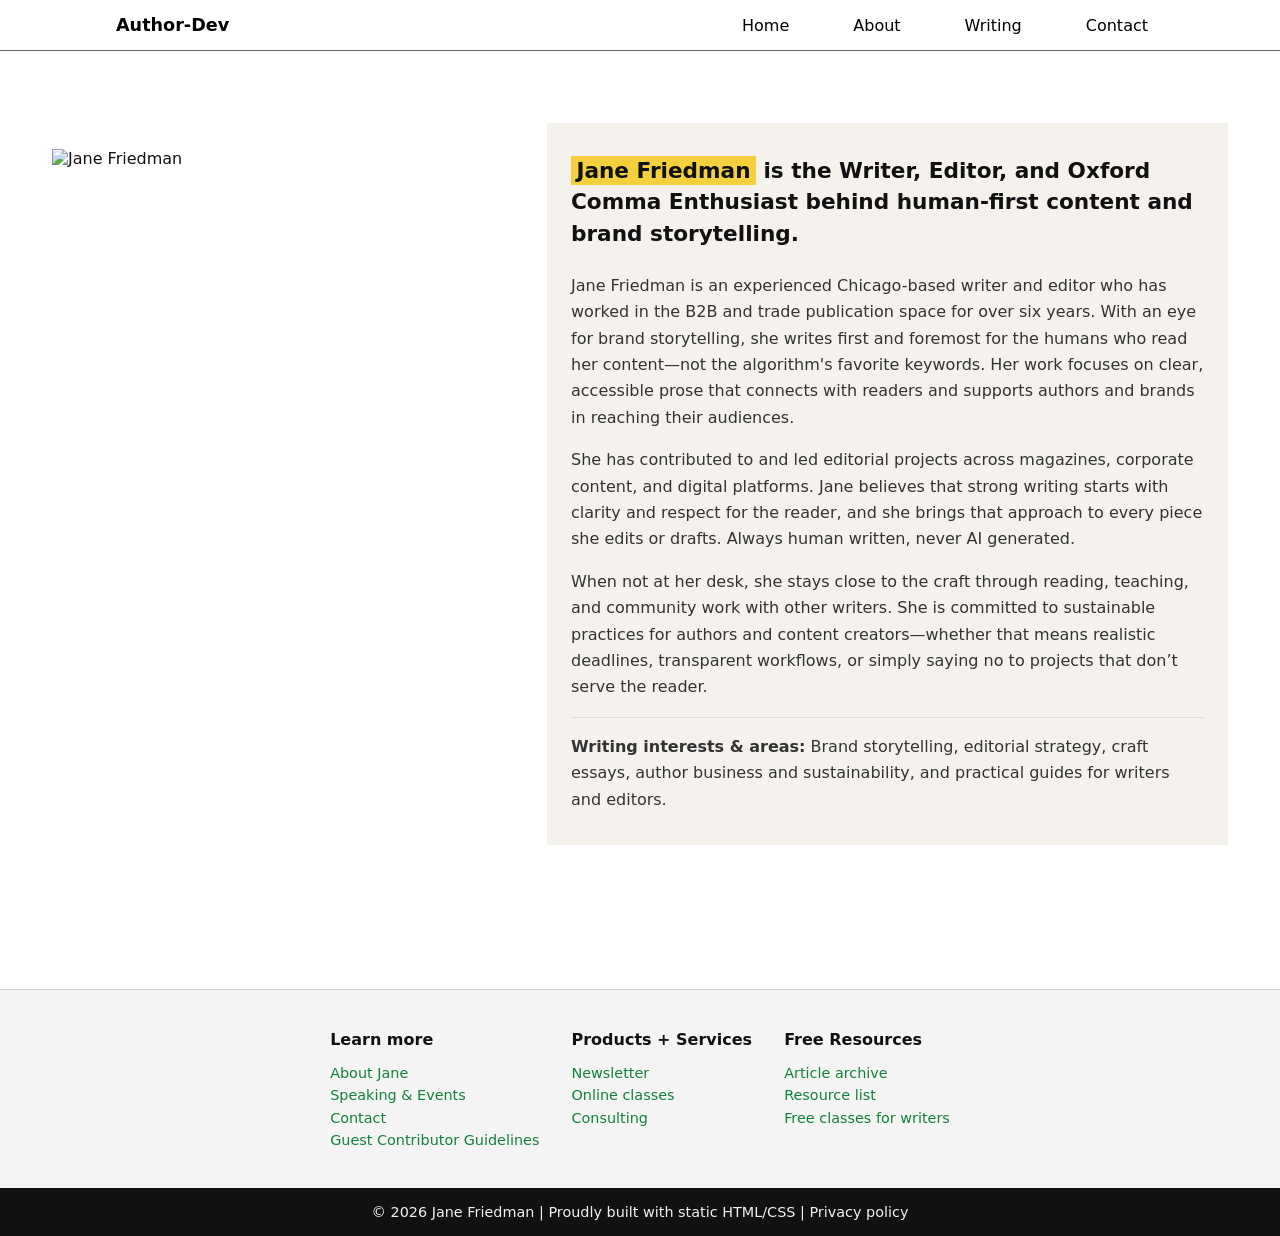
==== about.html @ c70b9437 "Latest Commit" ====
<!DOCTYPE html>
<html lang="en">
<head>
  <meta charset="utf-8" />
  <meta name="viewport" content="width=device-width, initial-scale=1" />
  <meta name="robots" content="noindex, nofollow" />
  <title>About — Author</title>
  <link rel="stylesheet" href="assets/css/style.css" />
</head>
<body>
  <header class="site-header">
    <div class="site-header__inner">
      <a href="index.html" class="site-header__brand">Author-Dev</a>
      <button type="button" class="nav-toggle" aria-label="Open menu" aria-expanded="false">
        <span class="nav-toggle__bar"></span>
        <span class="nav-toggle__bar"></span>
        <span class="nav-toggle__bar"></span>
      </button>
      <nav class="site-nav" aria-label="Primary">
        <ul class="site-nav__list">
          <li class="site-nav__item"><a href="index.html" class="site-nav__link">Home</a></li>
          <li class="site-nav__item"><a href="about.html" class="site-nav__link site-nav__link--active">About</a></li>
          <li class="site-nav__item"><a href="writing.html" class="site-nav__link">Writing</a></li>
          <li class="site-nav__item"><a href="contact.html" class="site-nav__link">Contact</a></li>
        </ul>
      </nav>
    </div>
  </header>

  <main class="page-main">
    <section class="about-section">
      <div class="about-layout">
        <div class="about-image">
          <!-- Replace src with your real headshot when available; until then this image serves as placeholder -->
          <img src="assets/img/jane-friedman.png" alt="Jane Friedman" class="about-img" />
          <!-- Optional: if no image yet, use this placeholder instead and hide the img above -->
          <!-- <div class="about-headshot-placeholder" aria-hidden="true">Headshot placeholder</div> -->
        </div>
        <div class="about-content">
          <p class="about-headline">
            <span class="about-name-highlight">Jane Friedman</span> is the Writer, Editor, and Oxford Comma Enthusiast behind human-first content and brand storytelling.
          </p>
          <div class="about-bio">
            <p>
              Jane Friedman is an experienced Chicago-based writer and editor who has worked in the B2B and trade publication space for over six years. With an eye for brand storytelling, she writes first and foremost for the humans who read her content—not the algorithm's favorite keywords. Her work focuses on clear, accessible prose that connects with readers and supports authors and brands in reaching their audiences.
            </p>
            <p>
              She has contributed to and led editorial projects across magazines, corporate content, and digital platforms. Jane believes that strong writing starts with clarity and respect for the reader, and she brings that approach to every piece she edits or drafts. Always human written, never AI generated.
            </p>
            <p>
              When not at her desk, she stays close to the craft through reading, teaching, and community work with other writers. She is committed to sustainable practices for authors and content creators—whether that means realistic deadlines, transparent workflows, or simply saying no to projects that don’t serve the reader.
            </p>
            <p class="about-interests">
              <strong>Writing interests &amp; areas:</strong> Brand storytelling, editorial strategy, craft essays, author business and sustainability, and practical guides for writers and editors.
            </p>
          </div>
        </div>
      </div>
    </section>
  </main>

  <footer class="site-footer">
    <div class="site-footer__top">
      <div class="site-footer__column">
        <h3 class="site-footer__heading">Learn more</h3>
        <ul class="site-footer__list">
          <li><a href="about.html">About Jane</a></li>
          <li><a href="contact.html">Speaking &amp; Events</a></li>
          <li><a href="contact.html">Contact</a></li>
          <li><a href="writing.html">Guest Contributor Guidelines</a></li>
        </ul>
      </div>

      <div class="site-footer__column">
        <h3 class="site-footer__heading">Products + Services</h3>
        <ul class="site-footer__list">
          <li><a href="#">Newsletter</a></li>
          <li><a href="#">Online classes</a></li>
          <li><a href="#">Consulting</a></li>
        </ul>
      </div>

      <div class="site-footer__column">
        <h3 class="site-footer__heading">Free Resources</h3>
        <ul class="site-footer__list">
          <li><a href="#">Article archive</a></li>
          <li><a href="#">Resource list</a></li>
          <li><a href="#">Free classes for writers</a></li>
        </ul>
      </div>
    </div>

    <div class="site-footer__bottom">
      <p>© 2026 Jane Friedman | Proudly built with static HTML/CSS | Privacy policy</p>
    </div>
  </footer>
  <script src="assets/js/main.js"></script>
</body>
</html>
---- assets/css/style.css ----
*,
*::before,
*::after {
  box-sizing: border-box;
}

html {
  overflow-x: hidden;
  width: 100%;
}

body {
  margin: 0;
  padding: 0;
  overflow-x: hidden;
  width: 100%;
  max-width: 100vw;
}

body {
  font-family: system-ui, -apple-system, BlinkMacSystemFont, "Segoe UI", sans-serif;
  background-color: #ffffff;
  color: #111111;
  overflow-wrap: break-word;
}

.site-header {
  background-color: #ffffff;
  border-bottom: 1px solid #656363;
  overflow-x: hidden;
}

.site-header__inner {
  display: flex;
  flex-wrap: wrap;
  justify-content: space-between;
  align-items: center;
  max-width: min(1080px, 100%);
  margin: 0 auto;
  padding: 15px 1rem;
  box-sizing: border-box;
}

.site-header__brand {
  font-weight: 600;
  font-size: 1.1rem;
  color: #000000;
  text-decoration: none;
}

.site-header__brand:hover {
  text-decoration: underline;
}

.nav-toggle {
  display: none;
  flex-direction: column;
  justify-content: center;
  gap: 5px;
  width: 44px;
  height: 44px;
  padding: 10px;
  background: none;
  border: none;
  cursor: pointer;
}

.nav-toggle__bar {
  display: block;
  width: 22px;
  height: 2px;
  background-color: #111111;
}

.site-nav__list {
  display: flex;
  justify-content: center;
  align-items: center;
  list-style: none;
  padding: 0;
  margin: 0;
  gap: 2rem;
}

.site-nav__link {
  text-decoration: none;
  color: #000000;
  font-weight: 400;
  font-size: 1rem;
  padding: 0.5rem 1rem;
}

main {
  max-width: 100%;
  overflow-x: hidden;
}

/* Hamburger menu: tablet and mobile */
@media (max-width: 1024px) {
  .nav-toggle {
    display: flex;
  }

  .site-nav {
    width: 100%;
    flex-basis: 100%;
    order: 3;
    max-height: 0;
    overflow: hidden;
    background-color: #f8f8f8;
    padding: 0 1rem;
  }

  .site-header.nav-open .site-nav {
    max-height: 400px;
  }

  .site-nav__list {
    display: flex;
    flex-direction: column;
    gap: 0;
    padding: 0.5rem 0 1rem 0;
    border-top: 1px solid #e8e8e8;
  }

  .site-nav__link {
    display: block;
    padding: 0.75rem 0;
    border-top: 1px solid #e8e8e8;
  }

  .site-nav__list .site-nav__item:first-child .site-nav__link {
    border-top: none;
  }

  /* Fuller content: less side gap when hamburger is shown */
  .hero {
    padding-left: 8px;
    padding-right: 8px;
    background-color: #f5f2ee;
  }

  .all-author-details {
    padding: 0;
  }

  .author-details {
    padding-left: 0;
    padding-right: 0;
  }

  .featured-articles {
    padding-left: 8px;
    padding-right: 8px;
  }

  .featured-articles-container {
    margin-left: 0;
    margin-right: 0;
  }

  .featured-article-content {
    padding-left: 8px;
    padding-right: 8px;
  }
}

.hero {
  padding: 3rem 0 2.5rem;
  border-bottom: 1px solid #e0e0e0;
  overflow-x: hidden;
}

.all-author-details {
  max-width: 1080px;
  margin: 0 auto;
  display: flex;
  gap: 3rem;
  padding: 0 0.75rem;
}

/* Hero: tablet and below – stack image on top, then author details; image centered, text left-aligned */
@media (max-width: 768px) {
  .hero {
    padding: 2rem 8px 1.5rem;
    background-color: #f5f2ee;
  }

  .all-author-details {
    flex-direction: column;
    align-items: center;
    gap: 1.5rem;
    padding: 0;
  }

  .author-img-container {
    width: 100%;
    max-width: 100%;
  }

  .author-details {
    width: 100%;
    max-width: 100%;
    text-align: left;
    padding: 0;
    box-sizing: border-box;
    color: #3d3229;
  }

  .author-name {
    margin-bottom: 0.5rem;
    color: #3d3229;
  }

  .author-details > p:first-of-type {
    margin-bottom: 1rem;
    font-size: 1.1rem;
    font-weight: 600;
    color: #3d3229;
  }

  .author-bio {
    margin-top: 1rem;
    font-size: 16px;
    line-height: 1.65;
    color: #3d3229;
  }

  .author-bio strong {
    color: #3d3229;
  }
}

/* Hero: mobile – warm beige background, dark brown text, fuller layout */
@media (max-width: 480px) {
  .hero {
    padding: 1.5rem 8px 1.5rem;
    background-color: #f5f2ee;
  }

  .all-author-details {
    align-items: center;
    padding: 0;
    gap: 1.25rem;
  }

  .author-details {
    max-width: 100%;
    text-align: left;
    padding: 0;
    color: #3d3229;
  }

  .author-name {
    font-size: 1.5rem;
    margin-bottom: 0.5rem;
    color: #3d3229;
  }

  .author-details > p:first-of-type {
    font-size: 1.05rem;
    font-weight: 600;
    margin-bottom: 1rem;
    color: #3d3229;
  }

  .author-bio {
    width: 100%;
    max-width: 100%;
    font-size: 16px;
    line-height: 1.65;
    margin-top: 1rem;
    color: #3d3229;
  }

  .author-bio strong {
    font-weight: 700;
    color: #3d3229;
  }
}

.author-img-container {
  width: 50%;
  border-radius: 50%;
  display: flex;
  justify-content: center;
  align-items: center;
}

.author-img {
  width: 200px;
  height: 200px;
  border-radius: 50%;
}

.author-details {
  width: 50%;
}

.author-name {
  margin: 0 0 0.5rem 0;
  font-size: 1.8rem;
  font-weight: 600;
}

.author-details > p:first-of-type {
  margin: 0 0 0.75rem 0;
  font-size: 0.95rem;
  color: #555555;
}

.author-bio {
  font-size: 20px;
  font-weight: 200;
  line-height: 2;
  margin-top: 1rem;
  width: 85%;
  color: #656363;
}

.featured-articles {
  padding: 3rem 0;
  background-color: #E7E4E2;
  overflow-x: hidden;
}

.featured-articles-heading-title {
  text-align: center;
  font-size: 2.2rem;
  font-weight: 600;
  margin: 0 0 2rem 0;
}

.featured-articles-container {
  max-width: 1080px;
  width: 100%;
  margin: 0 auto;
  background-color: #ffffff;
  display: flex;
  align-items: stretch;
  min-width: 0;
}

.featured-article-image {
  min-width: 0;
}

.featured-articles-container + .featured-articles-container {
  margin-top: 2.5rem;
}

/* Featured articles: tablet and below – stack image on top, content below */
@media (max-width: 768px) {
  .featured-articles {
    padding: 2rem 8px 2rem;
  }

  .featured-articles-container {
    flex-direction: column;
    margin-left: 0;
    margin-right: 0;
  }

  .featured-article-content {
    padding: 2rem 8px;
  }

  .featured-article-image-img {
    width: 100%;
  }

  .featured-articles-heading-title {
    font-size: 1.75rem;
    margin-bottom: 1.5rem;
  }
}

/* Featured articles: mobile – tighter spacing, no overflow */
@media (max-width: 480px) {
  .featured-articles {
    padding: 1.5rem 8px 1.5rem;
  }

  .featured-articles-container + .featured-articles-container {
    margin-top: 1.5rem;
  }

  .featured-article-content {
    padding: 1.25rem 8px;
  }

  .featured-articles-heading-title {
    font-size: 1.5rem;
    margin-bottom: 1.25rem;
  }

  .featured-article-title {
    font-size: 1.15rem;
  }

  .featured-article-excerpt {
    font-size: 0.9rem;
  }
}

.featured-article-image-img {
  display: block;
  width: 480px;
  max-width: 100%;
  height: auto;
}

.featured-article-content {
  padding: 2rem 1.25rem;
}

.featured-article-category {
  text-transform: uppercase;
  letter-spacing: 0.08em;
  font-size: 0.75rem;
  margin: 0 0 1rem 0;
}

.featured-article-title {
  margin: 0 0 1rem 0;
  font-size: 1.4rem;
  font-weight: 600;
}

.featured-article-excerpt {
  margin: 0;
  font-size: 0.95rem;
  line-height: 1.6;
  color: #444444;
}

.site-footer {
  margin-top: 3rem;
  background-color: #f4f4f4;
  border-top: 1px solid #d0d0d0;
  font-size: 0.9rem;
  overflow-x: hidden;
}

.site-footer__top {
  max-width: 1080px;
  margin: 0 auto;
  padding: 2.5rem 2rem;
  display: flex;
  justify-content: center;
  gap: 2rem;
}

.site-footer__column {
  flex: 0 1 auto;
  min-width: 140px;
}

.site-footer__heading {
  margin: 0 0 1rem 0;
  font-size: 1rem;
  font-weight: 600;
}

.site-footer__list {
  list-style: none;
  margin: 0;
  padding: 0;
}

.site-footer__list li + li {
  margin-top: 0.4rem;
}

.site-footer__list a {
  text-decoration: none;
  color: #13803a;
}

.site-footer__bottom {
  background-color: #111111;
  color: #f1f1f1;
  text-align: center;
  padding: 1rem;
}

.site-footer__bottom p {
  margin: 0;
}

/* Footer: tablet */
@media (max-width: 1024px) {
  .site-footer__top {
    padding: 2rem 1rem;
    gap: 1.5rem;
    flex-wrap: wrap;
    justify-content: center;
  }

  .site-footer__column {
    min-width: 160px;
  }
}

/* Footer: mobile */
@media (max-width: 768px) {
  .site-footer {
    margin-top: 2rem;
    font-size: 0.9rem;
  }

  .site-footer__top {
    flex-direction: column;
    align-items: center;
    text-align: center;
    padding: 1.5rem 0.75rem;
    gap: 1.5rem;
  }

  .site-footer__column {
    min-width: 0;
    width: 100%;
    max-width: 280px;
  }

  .site-footer__heading {
    font-size: 0.95rem;
    margin-bottom: 0.75rem;
  }

  .site-footer__list li + li {
    margin-top: 0.35rem;
  }

  .site-footer__bottom {
    padding: 0.875rem 1rem;
  }

  .site-footer__bottom p {
    font-size: 0.85rem;
  }
}

/* Contact page */
.page-main {
  max-width: 720px;
  margin: 0 auto;
  padding: 2.5rem 1rem 3rem;
  text-align: left;
}

.contact-section {
  padding-bottom: 2rem;
}

.contact-heading {
  font-size: 2rem;
  font-weight: 700;
  margin: 0 0 1.25rem 0;
  padding-bottom: 0.75rem;
  border-bottom: 1px solid #e0e0e0;
  color: #111111;
}

.contact-subheading {
  font-size: 1.15rem;
  font-weight: 700;
  margin: 2rem 0 0.75rem 0;
  color: #111111;
}

.contact-subheading:first-of-type {
  margin-top: 1.5rem;
}

.contact-intro {
  margin: 0 0 0.75rem 0;
  font-size: 1rem;
  color: #333333;
  line-height: 1.5;
}

.contact-email {
  margin: 0 0 0.5rem 0;
  font-size: 1rem;
  color: #111111;
}

.contact-email a {
  color: #0066cc;
  text-decoration: underline;
}

.contact-email a:hover {
  color: #004499;
}

.contact-social-list {
  list-style: disc;
  padding-left: 1rem;
  margin: 0 0 1rem 0;
}

.contact-social-list li {
  margin-bottom: 0.5rem;
  font-size: 1rem;
  color: #111111;
  line-height: 1.5;
}

.contact-social-list a {
  color: #0066cc;
  text-decoration: underline;
}

.contact-social-list a:hover {
  color: #004499;
}

.contact-placeholder {
  font-size: 0.9rem;
  color: #555555;
}

.contact-stub {
  margin-top: 2.5rem;
  padding: 1.5rem 0;
  border-top: 1px solid #e0e0e0;
}

.contact-stub p {
  margin: 0.35rem 0 0 0;
  font-size: 1rem;
  color: #333333;
  line-height: 1.5;
}

/* About page */
/* About page: use full width so image + text don't sit in narrow column */
.page-main:has(.about-section) {
  max-width: none;
  padding-left: 1rem;
  padding-right: 1rem;
}

.about-section {
  padding: 2rem 0 3rem;
}

.about-layout {
  display: flex;
  align-items: stretch;
  max-width: min(1200px, 100%);
  margin: 0 auto;
  width: 100%;
  padding: 0 0.75rem;
  box-sizing: border-box;
}

.about-image {
  flex: 0 0 495px;
  min-width: 0;
  max-width: 100%;
  display: flex;
  align-items: center;
  justify-content: center;
}

.about-img {
  width: 495px;
  max-width: 100%;
  height: 670px;
  display: block;
  object-fit: cover;
}

.about-headshot-placeholder {
  width: 495px;
  height: 610px;
  background-color: #e8e6e3;
  display: flex;
  align-items: center;
  justify-content: center;
  font-size: 0.95rem;
  color: #666666;
}

.about-content {
  flex: 1 1 60%;
  min-width: 0;
  background-color: #f5f2ee;
  padding: 2rem 1.5rem;
  display: flex;
  flex-direction: column;
  justify-content: center;
  text-align: left;
}

.about-headline {
  font-size: 1.35rem;
  font-weight: 600;
  line-height: 1.45;
  color: #111111;
  margin: 0 0 1.5rem 0;
}

.about-name-highlight {
  background-color: #f4d03f;
  padding: 0.1em 0.25em;
}

.about-bio {
  font-size: 1rem;
  line-height: 1.65;
  color: #333333;
}

.about-bio p {
  margin: 0 0 1rem 0;
}

.about-bio p:last-of-type {
  margin-bottom: 0;
}

.about-interests {
  margin-top: 1rem;
  padding-top: 1rem;
  border-top: 1px solid #e0ddd8;
}

/* About page: mobile – image on top, then text */
@media (max-width: 768px) {
  .about-layout {
    flex-direction: column;
  }

  .about-image {
    flex: none;
    width: 100%;
  }

  .about-img {
    width: 100%;
    max-width: 495px;
    height: auto;
    aspect-ratio: 495 / 610;
    margin: 0 auto;
  }

  .about-headshot-placeholder {
    width: 100%;
    max-width: 495px;
    height: auto;
    aspect-ratio: 495 / 610;
    margin: 0 auto;
  }

  .about-content {
    flex: none;
    width: 100%;
    padding: 1.5rem 0.75rem;
  }
}
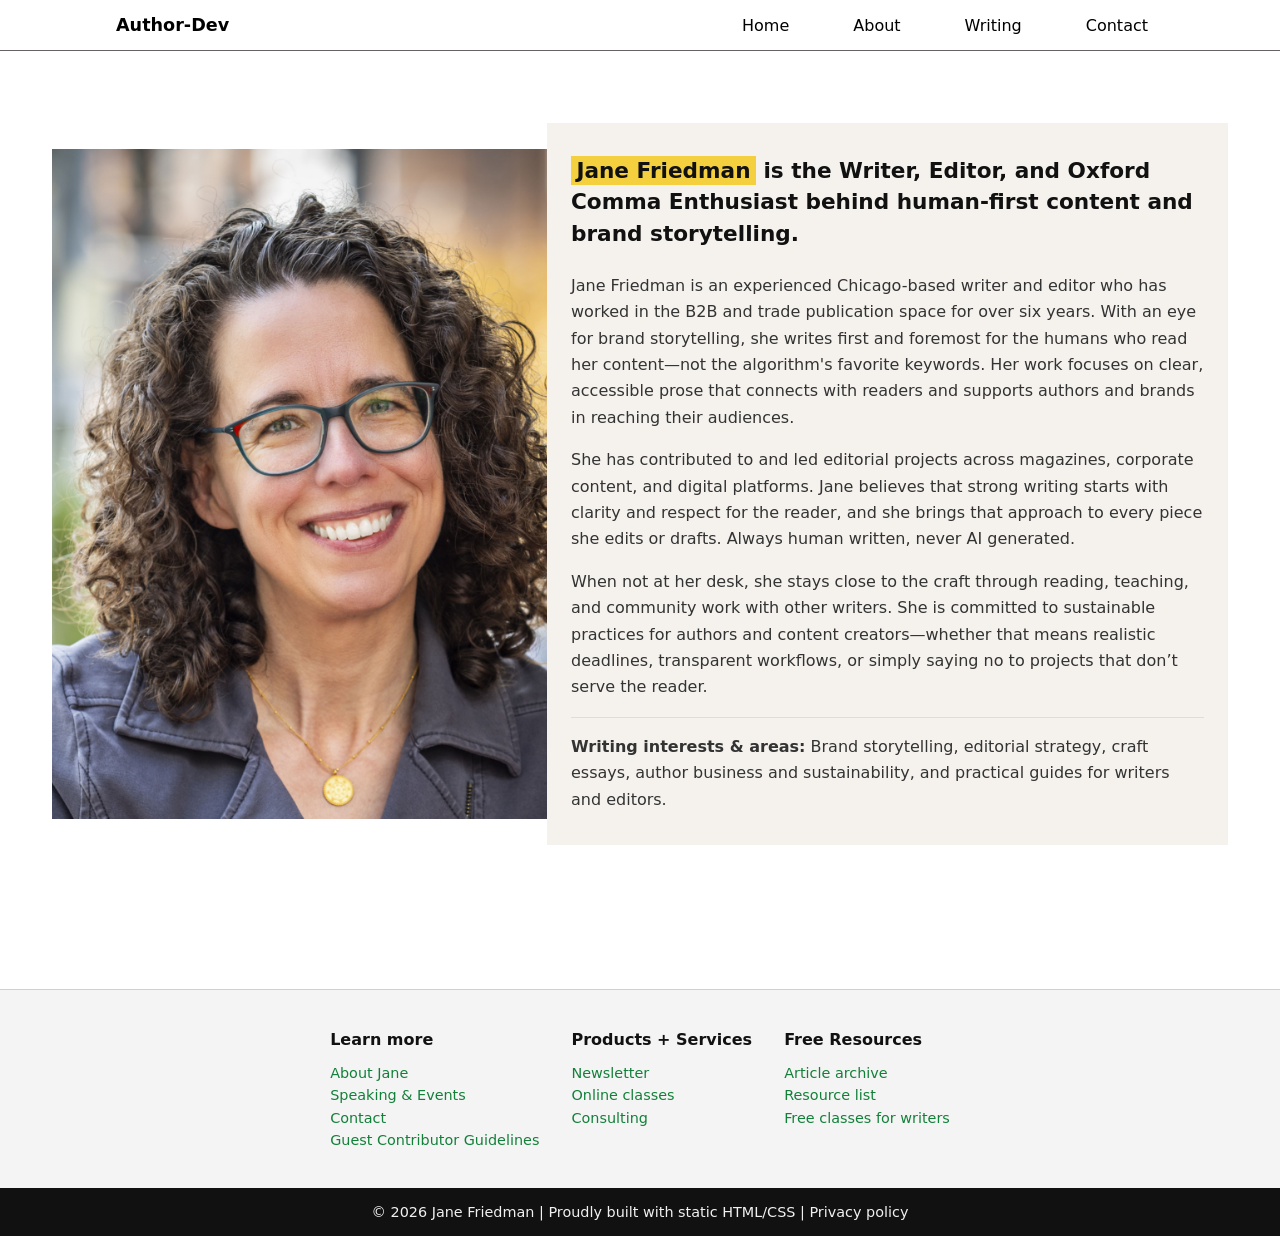
==== commit 0480bf03: "Fixed the author image name" ====
--- a/about.html
+++ b/about.html
@@ -32,7 +32,7 @@
       <div class="about-layout">
         <div class="about-image">
           <!-- Replace src with your real headshot when available; until then this image serves as placeholder -->
-          <img src="assets/img/jane-friedman.png" alt="Jane Friedman" class="about-img" />
+          <img src="assets/img/Jane-Friedman.png" alt="Jane Friedman" class="about-img" />
           <!-- Optional: if no image yet, use this placeholder instead and hide the img above -->
           <!-- <div class="about-headshot-placeholder" aria-hidden="true">Headshot placeholder</div> -->
         </div>
--- a/assets/css/style.css
+++ b/assets/css/style.css
@@ -635,6 +635,80 @@
   line-height: 1.5;
 }
 
+/* Writing page – books grid */
+.page-main--writing {
+  max-width: 1200px;
+  margin: 0 auto;
+  padding: 2.5rem 1rem 3rem;
+}
+
+.writing-section {
+  width: 100%;
+}
+
+.writing-heading {
+  font-size: 2rem;
+  font-weight: 700;
+  margin: 0 0 2rem 0;
+  color: #111111;
+}
+
+.books-grid {
+  display: grid;
+  grid-template-columns: repeat(3, 1fr);
+  gap: 2rem 2rem;
+  width: 100%;
+}
+
+.book-card {
+  display: flex;
+  flex-direction: column;
+  align-items: flex-start;
+}
+
+.book-card__cover {
+  display: block;
+  width: 100%;
+  max-width: 280px;
+  height: auto;
+  aspect-ratio: 2 / 3;
+  object-fit: cover;
+  margin-bottom: 1rem;
+}
+
+.book-card__title {
+  font-size: 1.15rem;
+  font-weight: 700;
+  margin: 0 0 0.75rem 0;
+  color: #111111;
+  line-height: 1.3;
+}
+
+.book-card__description {
+  font-size: 0.95rem;
+  margin: 0;
+  color: #333333;
+  line-height: 1.55;
+}
+
+@media (max-width: 640px) {
+  .books-grid {
+    grid-template-columns: repeat(2, 1fr);
+    gap: 1.5rem;
+  }
+}
+
+@media (max-width: 480px) {
+  .books-grid {
+    grid-template-columns: 1fr;
+    gap: 1.5rem;
+  }
+
+  .book-card__cover {
+    max-width: 100%;
+  }
+}
+
 /* About page */
 /* About page: use full width so image + text don't sit in narrow column */
 .page-main:has(.about-section) {
